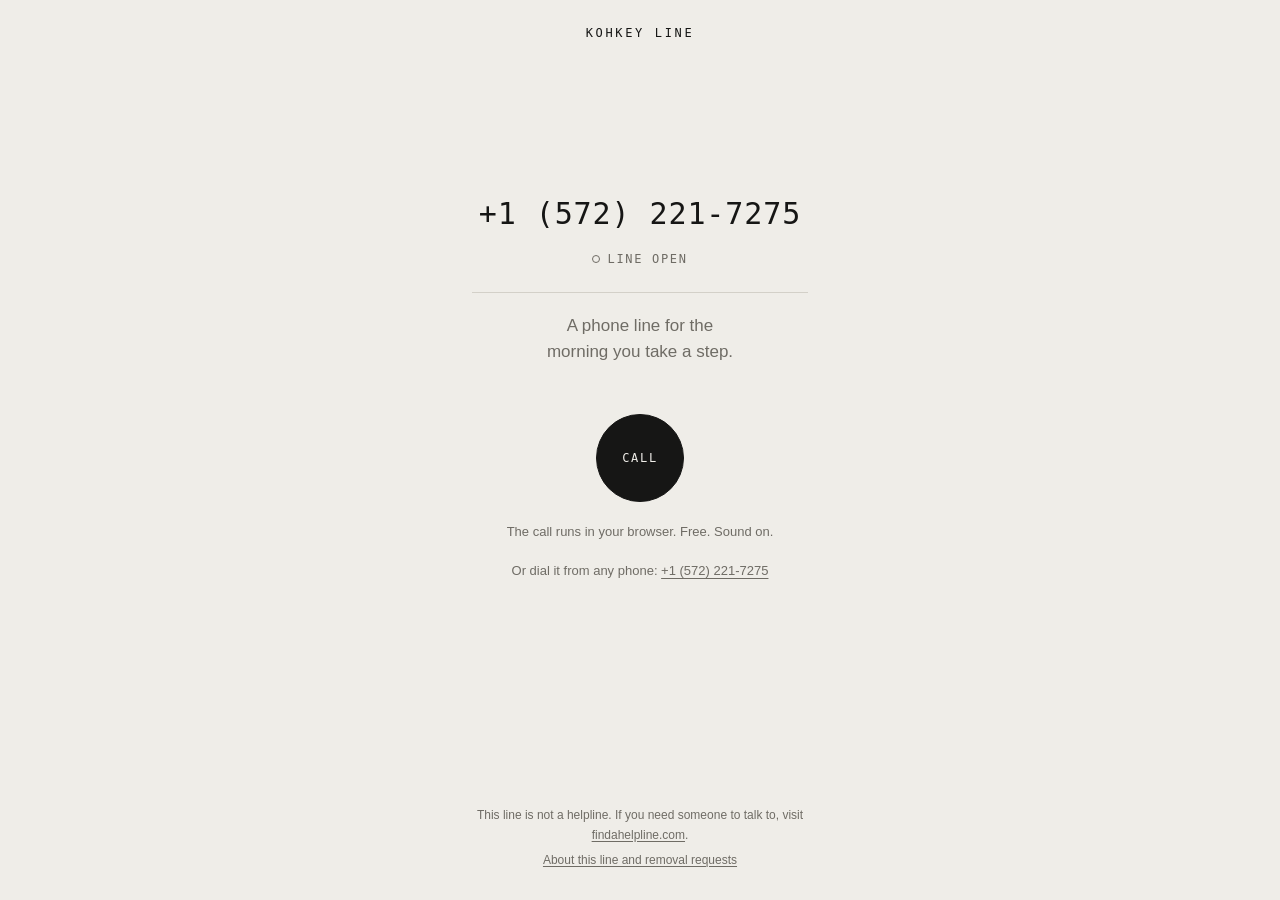
==== line/index.html @ 69258488 "Add KohKey Line page at /line Co-Authored-By: Claude Opus 5.5 <noreply@anthropic.com>" ====
<!doctype html>
<html lang="en" data-state="idle">
<head>
  <meta charset="utf-8">
  <meta name="viewport" content="width=device-width, initial-scale=1, viewport-fit=cover">
  <title>KohKey Line</title>
  <meta name="description" content="A phone line for the morning you take a step. Call, listen, and leave a few words for someone taking a step tomorrow.">
  <meta name="theme-color" content="#efede8" media="(prefers-color-scheme: light)">
  <meta name="theme-color" content="#111110" media="(prefers-color-scheme: dark)">
  <link rel="stylesheet" href="style.css">
</head>
<body>
  <div class="line">

    <header class="head">
      <!-- ロゴが届いたら、この中身を <img src="logo.svg" alt="KohKey Line"> に差し替える -->
      <p class="brand" id="brand">KohKey Line</p>
    </header>

    <main class="body">
      <p class="number" id="number" aria-label="Phone number"></p>

      <p class="status" role="status">
        <span class="dot" id="dot" aria-hidden="true"></span>
        <span id="status">Line open</span>
      </p>

      <div class="progress" aria-hidden="true"><span id="progress"></span></div>

      <p class="caption" id="caption" aria-live="polite"></p>

      <!-- 待ち受け -->
      <section class="panel" data-panel="idle">
        <button class="round round--fill" id="btn-call" type="button">Call</button>
        <p class="hint">The call runs in your browser. Free. Sound on.</p>
        <p class="hint" id="dial-row" hidden>Or dial it from any phone: <a id="dial-link" href="#"></a></p>
      </section>

      <!-- 通話中 -->
      <section class="panel" data-panel="call" hidden>
        <div class="keys">
          <button class="key" id="key-1" type="button" aria-label="1, hear the music">
            <span class="key__digit">1</span><span class="key__label">Music</span>
          </button>
          <button class="key" id="key-2" type="button" aria-label="2, leave a few words">
            <span class="key__digit">2</span><span class="key__label">Leave a word</span>
          </button>
        </div>
        <button class="round round--line" id="btn-end" type="button">End</button>
      </section>

      <!-- 録音前の注意書き -->
      <section class="panel panel--sheet" data-panel="notice" hidden>
        <h2 class="sheet__title">Before you leave a word</h2>
        <ul class="rules">
          <li>Please don&rsquo;t say your name.</li>
          <li>You have up to 30 seconds.</li>
          <li>Any language is welcome.</li>
          <li>You must be 18 or older.</li>
          <li>Only the person who made this record will hear it.</li>
          <li>This is not a helpline. If you need someone to talk to, visit <a href="https://findahelpline.com" target="_blank" rel="noopener">findahelpline.com</a>.</li>
        </ul>
        <label class="agree">
          <input type="checkbox" id="agree">
          <span>I&rsquo;m 18 or older, and I agree to be recorded.</span>
        </label>
        <p class="alert" id="notice-msg" role="alert" hidden></p>
        <button class="bar bar--fill" id="btn-record" type="button" disabled>Start recording</button>
        <button class="bar bar--text" id="btn-back" type="button">Back</button>
        <p class="hint">Your browser will ask to use the microphone.</p>
      </section>

      <!-- 録音中 -->
      <section class="panel" data-panel="recording" hidden>
        <button class="round round--line" id="btn-stop" type="button">Stop</button>
        <p class="hint">Speak when you&rsquo;re ready. It stops by itself at 30 seconds.</p>
      </section>

      <!-- 聴き直し -->
      <section class="panel panel--sheet" data-panel="review" hidden>
        <p class="alert" id="review-msg" role="alert" hidden></p>
        <button class="bar bar--line" id="btn-play" type="button">Play it back</button>
        <button class="bar bar--fill" id="btn-send" type="button">Send</button>
        <button class="bar bar--text" id="btn-discard" type="button">Discard</button>
      </section>

      <!-- 終話 -->
      <section class="panel" data-panel="ended" hidden>
        <p class="endnote" id="endnote" hidden></p>
        <button class="round round--line" id="btn-again" type="button">Call again</button>
      </section>
    </main>

    <footer class="foot">
      <p>This line is not a helpline. If you need someone to talk to, visit <a href="https://findahelpline.com" target="_blank" rel="noopener">findahelpline.com</a>.</p>
      <p id="about-row" hidden><a id="about-link" href="#">About this line and removal requests</a></p>
      <p class="tag" id="preview-tag" hidden>Preview: messages are not sent yet.</p>
    </footer>

  </div>

  <audio id="player" preload="auto" playsinline></audio>

  <script src="config.js"></script>
  <script src="send.js"></script>
  <script src="app.js"></script>
</body>
</html>
---- line/style.css ----
/* KohKey Line
   色と書体は、下の :root だけを書き換えれば全体が変わる。 */
:root {
  --paper: #efede8;   /* 地の色 */
  --ink: #161615;     /* 文字と線 */
  --muted: #6f6c65;   /* 小さな文字 */
  --rule: #d3d0c8;    /* 細い罫線 */
  --live: #c4432b;    /* 録音中の印 */

  --font-text: "Helvetica Neue", Helvetica, Arial, system-ui, sans-serif;
  --font-mono: ui-monospace, "SF Mono", SFMono-Regular, Menlo, Consolas, monospace;
}

@media (prefers-color-scheme: dark) {
  :root {
    --paper: #111110;
    --ink: #e9e6df;
    --muted: #8f8b83;
    --rule: #2f2e2b;
    --live: #e0604a;
  }
}

* { box-sizing: border-box; }

html { -webkit-text-size-adjust: 100%; }

body {
  margin: 0;
  background: var(--paper);
  color: var(--ink);
  font-family: var(--font-text);
  font-size: 16px;
  line-height: 1.5;
  -webkit-font-smoothing: antialiased;
}

a { color: inherit; text-underline-offset: 0.2em; text-decoration-thickness: 1px; }

button { font: inherit; color: inherit; -webkit-tap-highlight-color: transparent; }

[hidden] { display: none !important; }

:focus-visible { outline: 1px solid var(--ink); outline-offset: 4px; }

/* ---------- 全体の枠 ---------- */

.line {
  min-height: 100vh;
  min-height: 100dvh;
  max-width: 24rem;
  margin: 0 auto;
  padding: max(1.5rem, env(safe-area-inset-top)) 1.5rem max(1.5rem, env(safe-area-inset-bottom));
  display: grid;
  grid-template-rows: auto 1fr auto;
  gap: 2rem;
}

.head { text-align: center; }

.brand {
  margin: 0;
  font-family: var(--font-mono);
  font-size: 0.75rem;
  letter-spacing: 0.22em;
  text-transform: uppercase;
}
.brand img { height: 1.5rem; width: auto; vertical-align: middle; }

.body {
  display: flex;
  flex-direction: column;
  align-items: center;
  justify-content: flex-start;
  padding-top: clamp(1.5rem, 13vh, 8rem); /* 番号の位置を、どの場面でも同じ高さに保つ */
  text-align: center;
}
[data-state="notice"] .body { padding-top: 0; }
[data-state="notice"] .progress,
[data-state="notice"] .foot p:first-child { display: none; } /* 注意書きの中に同じ案内がある */

/* ---------- 番号と状態 ---------- */

.number {
  margin: 0;
  font-family: var(--font-mono);
  font-size: clamp(1.375rem, 7vw, 1.875rem);
  letter-spacing: 0.03em;
  white-space: nowrap;
  font-variant-numeric: tabular-nums;
}

.status {
  margin: 0.875rem 0 0;
  display: inline-flex;
  align-items: center;
  gap: 0.6em;
  font-family: var(--font-mono);
  font-size: 0.75rem;
  letter-spacing: 0.14em;
  text-transform: uppercase;
  color: var(--muted);
  font-variant-numeric: tabular-nums;
}

.dot {
  width: 0.5rem;
  height: 0.5rem;
  border-radius: 50%;
  border: 1px solid var(--muted);
  transform: scale(calc(1 + var(--level, 0)));
}
[data-state="ringing"] .dot { background: var(--muted); animation: blink 1s steps(2, start) infinite; }
[data-state="call"] .dot,
[data-state="closing"] .dot,
[data-state="notice"] .dot,
[data-state="review"] .dot,
[data-state="sending"] .dot { background: var(--ink); border-color: var(--ink); }
[data-state="recording"] .dot { background: var(--live); border-color: var(--live); }
[data-state="recording"] .status { color: var(--ink); }

@keyframes blink { to { visibility: hidden; } }

.progress {
  width: 100%;
  height: 1px;
  margin: 1.5rem 0 0;
  background: var(--rule);
  overflow: hidden;
}
.progress span {
  display: block;
  height: 100%;
  background: var(--ink);
  transform-origin: left center;
  transform: scaleX(0);
}
[data-state="recording"] .progress span { background: var(--live); }

.caption {
  margin: 1.25rem 0 0;
  min-height: 4.5em;
  max-width: 20rem;
  font-size: 1.0625rem;
  line-height: 1.5;
  text-wrap: balance;
}
[data-state="idle"] .caption { color: var(--muted); }
[data-state="notice"] .caption { display: none; }

/* ---------- 入れ替わる部分 ---------- */

.panel {
  width: 100%;
  margin-top: 1.5rem;
  display: flex;
  flex-direction: column;
  align-items: center;
  gap: 1.25rem;
}

.hint {
  margin: 0;
  font-size: 0.8125rem;
  color: var(--muted);
}

/* 丸いボタン（かける・切る） */
.round {
  width: 5.5rem;
  height: 5.5rem;
  border-radius: 50%;
  border: 1px solid var(--ink);
  background: transparent;
  font-family: var(--font-mono);
  font-size: 0.75rem;
  letter-spacing: 0.14em;
  text-transform: uppercase;
  cursor: pointer;
  transition: opacity 0.15s;
}
.round--fill { background: var(--ink); color: var(--paper); }
.round:active { opacity: 0.6; }

/* 番号キー */
.keys { display: flex; gap: 2.5rem; justify-content: center; }

.key {
  width: 5.5rem;
  padding: 0;
  border: 0;
  background: none;
  display: flex;
  flex-direction: column;
  align-items: center;
  gap: 0.625rem;
  cursor: pointer;
}
.key__digit {
  width: 4.5rem;
  height: 4.5rem;
  border-radius: 50%;
  border: 1px solid var(--ink);
  display: grid;
  place-items: center;
  font-family: var(--font-mono);
  font-size: 1.5rem;
  transition: background-color 0.15s, color 0.15s;
}
.key__label {
  font-family: var(--font-mono);
  font-size: 0.6875rem;
  letter-spacing: 0.12em;
  text-transform: uppercase;
  color: var(--muted);
  white-space: nowrap;
}
.key:active .key__digit,
.key[aria-pressed="true"] .key__digit { background: var(--ink); color: var(--paper); }
.key:disabled { opacity: 0.3; cursor: default; }

/* 注意書きと聴き直し */
.panel--sheet { align-items: stretch; text-align: left; gap: 0.875rem; }

.sheet__title {
  margin: 0;
  font-family: var(--font-mono);
  font-size: 0.75rem;
  font-weight: 400;
  letter-spacing: 0.14em;
  text-transform: uppercase;
  color: var(--muted);
}

.rules {
  margin: 0;
  padding: 0;
  list-style: none;
  border-top: 1px solid var(--rule);
  font-size: 0.9375rem;
}
.rules li { padding: 0.625rem 0; border-bottom: 1px solid var(--rule); }

.agree {
  display: flex;
  align-items: flex-start;
  gap: 0.75rem;
  padding: 0.375rem 0;
  font-size: 0.9375rem;
  cursor: pointer;
}
.agree input {
  appearance: none;
  -webkit-appearance: none;
  flex: none;
  width: 1.25rem;
  height: 1.25rem;
  margin: 0.1rem 0 0;
  border: 1px solid var(--ink);
  border-radius: 0;
  background: transparent;
  cursor: pointer;
}
.agree input:checked { background: var(--ink); box-shadow: inset 0 0 0 3px var(--paper); }

.bar {
  width: 100%;
  min-height: 3rem;
  padding: 0.75rem 1rem;
  border: 1px solid var(--ink);
  border-radius: 999px;
  background: transparent;
  font-family: var(--font-mono);
  font-size: 0.75rem;
  letter-spacing: 0.14em;
  text-transform: uppercase;
  cursor: pointer;
  transition: opacity 0.15s;
}
.bar--fill { background: var(--ink); color: var(--paper); }
.bar--text { border-color: transparent; color: var(--muted); }
.bar:active { opacity: 0.6; }
.bar:disabled { opacity: 0.3; cursor: default; }

.alert { margin: 0; font-size: 0.875rem; color: var(--live); }

.panel--sheet .hint { text-align: center; }

.endnote { margin: 0; font-size: 0.9375rem; }

/* ---------- 下の注記 ---------- */

.foot {
  text-align: center;
  font-size: 0.75rem;
  line-height: 1.6;
  color: var(--muted);
}
.foot p { margin: 0 0 0.375rem; }
.tag { font-family: var(--font-mono); letter-spacing: 0.08em; text-transform: uppercase; font-size: 0.6875rem; }

@media (prefers-reduced-motion: reduce) {
  * { animation: none !important; transition: none !important; }
}
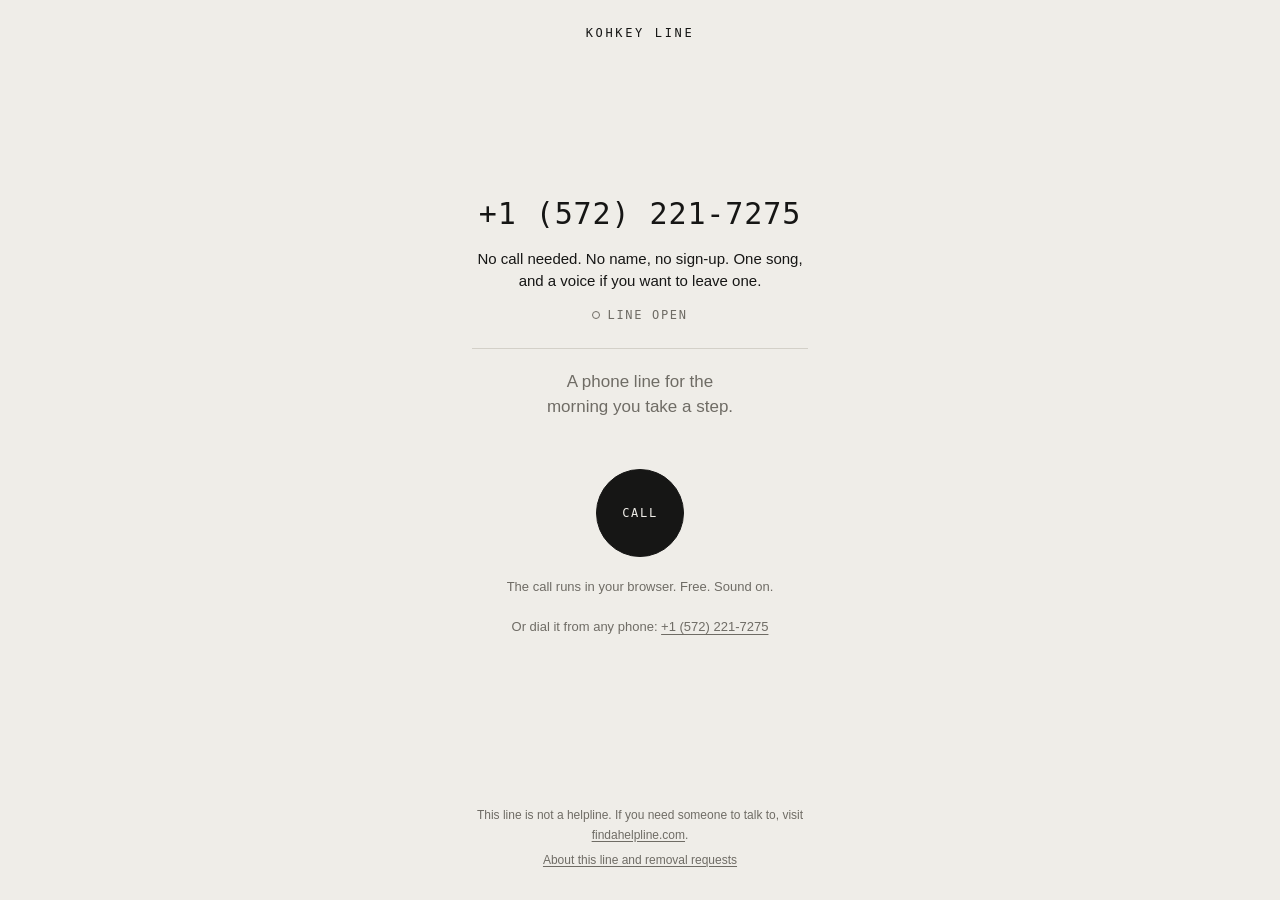
==== commit 32137223: "KohKey Line: reassurance line, search description, structured data, new web track Co-Authored-By: Cl" ====
--- a/line/index.html
+++ b/line/index.html
@@ -4,7 +4,30 @@
   <meta charset="utf-8">
   <meta name="viewport" content="width=device-width, initial-scale=1, viewport-fit=cover">
   <title>KohKey Line</title>
-  <meta name="description" content="A phone line for the morning you take a step. Call, listen, and leave a few words for someone taking a step tomorrow.">
+  <meta name="description" content="KohKey Line is a free web page that plays part of &ldquo;Out of Step,&rdquo; the first track of the EP KohKey by Yohei Tsukasaki (January 2027). No phone call, no name, no sign-up. You can also leave up to 30 seconds of words for someone taking a step tomorrow.">
+  <link rel="canonical" href="https://rumb.jp/line/">
+  <meta property="og:type" content="website">
+  <meta property="og:title" content="KohKey Line">
+  <meta property="og:description" content="Hear part of one song. No call needed. No name, no sign-up. Leave a few words if you want to.">
+  <meta property="og:url" content="https://rumb.jp/line/">
+  <script type="application/ld+json">
+  {
+    "@context": "https://schema.org",
+    "@type": "WebPage",
+    "name": "KohKey Line",
+    "url": "https://rumb.jp/line/",
+    "inLanguage": "en",
+    "description": "A free web page for the EP KohKey. It plays an excerpt of the first track, \"Out of Step.\" Visitors can listen without a phone call, a name, or a sign-up, and can leave a voice message of up to 30 seconds for someone taking a step tomorrow. The same line also answers at +1 572 221 7275. It is an art project, not a helpline.",
+    "mainEntity": {
+      "@type": "MusicAlbum",
+      "name": "KohKey",
+      "albumReleaseType": "https://schema.org/EPRelease",
+      "datePublished": "2027-01-15",
+      "byArtist": { "@type": "Person", "name": "Yohei Tsukasaki" },
+      "track": { "@type": "MusicRecording", "name": "Out of Step", "position": 1 }
+    }
+  }
+  </script>
   <meta name="theme-color" content="#efede8" media="(prefers-color-scheme: light)">
   <meta name="theme-color" content="#111110" media="(prefers-color-scheme: dark)">
   <link rel="stylesheet" href="style.css">
@@ -19,6 +42,8 @@
 
     <main class="body">
       <p class="number" id="number" aria-label="Phone number"></p>
+
+      <p class="assure">No call needed. No name, no sign-up. One song, and a voice if you want to leave one.</p>
 
       <p class="status" role="status">
         <span class="dot" id="dot" aria-hidden="true"></span>
@@ -93,6 +118,10 @@
 
     <footer class="foot">
       <p>This line is not a helpline. If you need someone to talk to, visit <a href="https://findahelpline.com" target="_blank" rel="noopener">findahelpline.com</a>.</p>
+      <div class="ledger" id="ledger" hidden>
+        <p id="ledger-sum"></p>
+        <details><summary>Record of messages</summary><ol id="ledger-list"></ol></details>
+      </div>
       <p id="about-row" hidden><a id="about-link" href="#">About this line and removal requests</a></p>
       <p class="tag" id="preview-tag" hidden>Preview: messages are not sent yet.</p>
     </footer>
@@ -102,6 +131,7 @@
   <audio id="player" preload="auto" playsinline></audio>
 
   <script src="config.js"></script>
+  <script src="ledger.js"></script>
   <script src="send.js"></script>
   <script src="app.js"></script>
 </body>
--- a/line/style.css
+++ b/line/style.css
@@ -88,6 +88,13 @@
   letter-spacing: 0.03em;
   white-space: nowrap;
   font-variant-numeric: tabular-nums;
+}
+
+.assure {
+  margin: 0.75rem 0 0;
+  max-width: 24rem;
+  font-size: 0.9375rem;
+  line-height: 1.45;
 }
 
 .status {
@@ -297,6 +304,10 @@
   color: var(--muted);
 }
 .foot p { margin: 0 0 0.375rem; }
+.ledger { margin: 0 0 0.75rem; }
+.ledger summary { cursor: pointer; font-family: var(--font-mono); font-size: 0.6875rem; letter-spacing: 0.08em; text-transform: uppercase; }
+.ledger ol { list-style: none; margin: 0.5rem 0 0; padding: 0; font-family: var(--font-mono); font-size: 0.75rem; }
+.ledger li { margin: 0 0 0.25rem; }
 .tag { font-family: var(--font-mono); letter-spacing: 0.08em; text-transform: uppercase; font-size: 0.6875rem; }
 
 @media (prefers-reduced-motion: reduce) {
